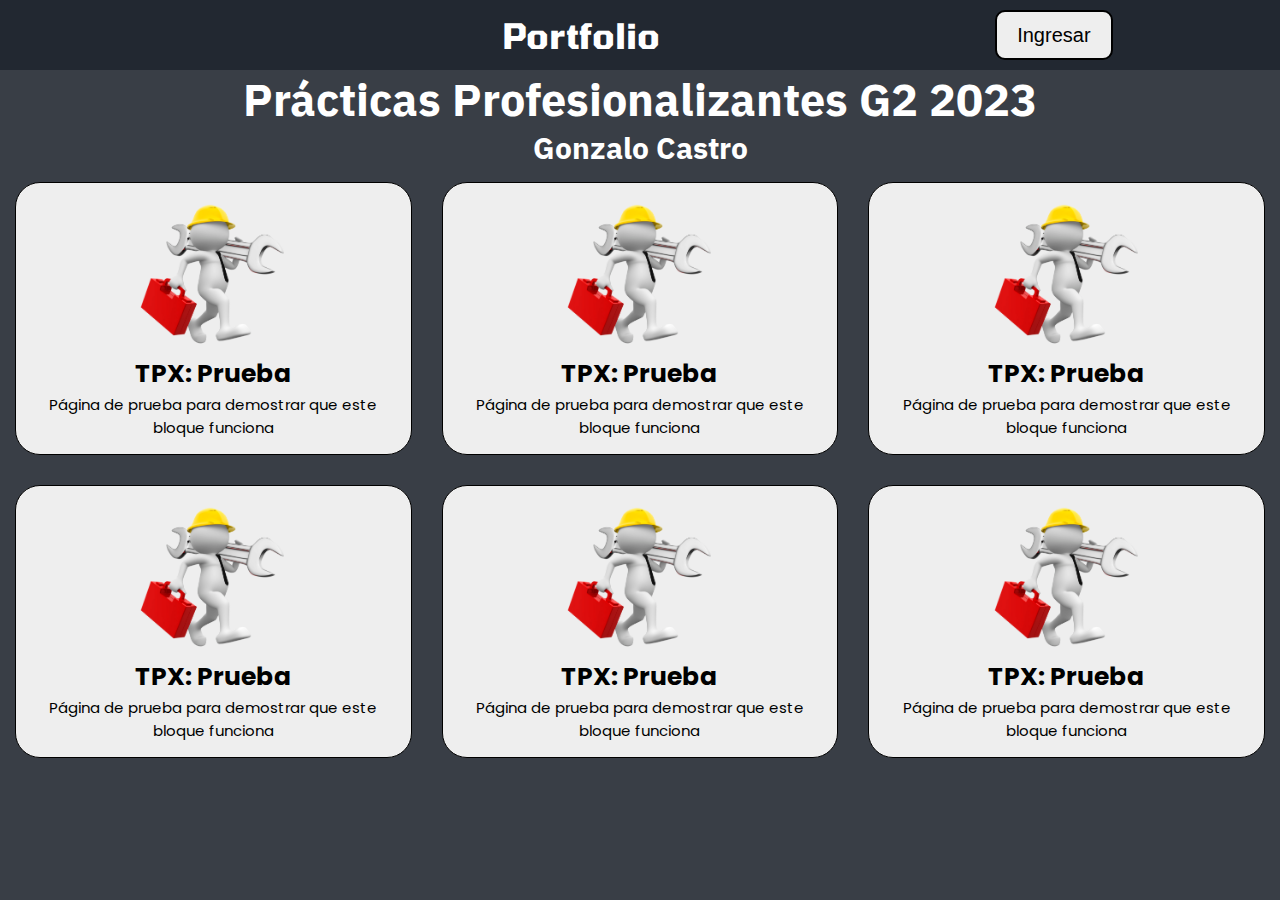
==== index.html @ 0763d1cc "Add files via upload" ====
<!DOCTYPE html>
<html lang="es">
<head>
    <meta charset="UTF-8">
    <meta http-equiv="X-UA-Compatible" content="IE=edge">
    <meta name="viewport" content="width=device-width, initial-scale=1.0">
    <link rel="stylesheet" href="css/style.css">
    <title>Portfolio</title>
</head>
<body>
    <header>
        <span></span>
        <h2 class="tomorrow white">Portfolio</h2>
        <button>Ingresar</button>
    </header>
    <main>
        <h1 class="ibm white">Prácticas Profesionalizantes G2 2023</h1>
        <h3 class="ibm white">Gonzalo Castro</h3>
        <div class="projects poppins">
            <a href="">
            <div>
                <img src="img/mantenimiento.png">
                <h4>TPX: Prueba</h4>
                <h5>Página de prueba para demostrar que este bloque funciona</h5>
            </div>
            </a>
            <a href="">
            <div>
                <img src="img/mantenimiento.png">
                <h4>TPX: Prueba</h4>
                <h5>Página de prueba para demostrar que este bloque funciona</h5>
            </div>
            </a>
            <a href="">
            <div>
                <img src="img/mantenimiento.png">
                <h4>TPX: Prueba</h4>
                <h5>Página de prueba para demostrar que este bloque funciona</h5>
            </div>
            </a>
            <a href="">
            <div>
                <img src="img/mantenimiento.png">
                <h4>TPX: Prueba</h4>
                <h5>Página de prueba para demostrar que este bloque funciona</h5>
            </div>
            </a>
            <a href="">
            <div>
                <img src="img/mantenimiento.png">
                <h4>TPX: Prueba</h4>
                <h5>Página de prueba para demostrar que este bloque funciona</h5>
            </div>
            </a>
            <a href="">
            <div>
                <img src="img/mantenimiento.png">
                <h4>TPX: Prueba</h4>
                <h5>Página de prueba para demostrar que este bloque funciona</h5>
            </div>
            </a>
        </div>
    </main>
</body>
</html>
---- css/style.css ----
@import url('https://fonts.googleapis.com/css2?family=Basic&family=IBM+Plex+Sans&family=Poppins&family=Tomorrow&family=Ubuntu&display=swap');

* {
    padding: 0;
    margin: 0;
}

html {
    background-color: rgb(57, 62, 70);
}

a {
    text-decoration: none;
    color: black;
    margin: 15px;
}

h1 {
    font-size: 45px;
}

h2 {
    font-size: 35px;
}

h3 {
    font-size: 30px;
}

h4 {
    font-size: 25px;
}

h5 {
    font-weight: normal;
    font-size: 15px;
}

header {
    display: flex;
    justify-content: space-around;
    line-height: 50px;
    width: 100%;
    padding: 10px 0 10px 0;
    background-color: rgb(34, 40, 49);
}

button {
    background-color: rgb(238, 238, 238);
    font-size: 20px;
    border-style: solid;
    border-radius: 10px;
    padding: 5px 20px 5px 20px;
}

button:hover {
    transition: 0.7s;
    background-color: rgb(0, 173, 181);
    cursor: pointer;
}

button:not(hover) {
    transition: 0.7s;
}

main {
    text-align: center;
}

.projects {
    display: grid;
    grid-template-columns: repeat(3, 1fr);
}

.projects div {
    border-style: solid;
    border-width: 1px;
    border-radius: 25px;
    padding: 15px;
    background-color: rgb(238, 238, 238);
}

.projects div:hover {
    transition: 0.5s;
    background-color: rgb(0, 173, 181);
    transform: scale(1.2, 1.2);
    padding: 0;
    padding-bottom: 15px;
}

.projects div:not(hover) {
    transition: 0.5s;
}

img {
    height: 150px;
}

/*TIPOGRAFÍAS*/

.ubuntu {
    font-family: 'Ubuntu', sans-serif;
}

.tomorrow {
    font-family: 'Tomorrow', sans-serif;
}

.basic {
    font-family: 'Basic', sans-serif;
}

.ibm {
    font-family: 'IBM Plex Sans', sans-serif;
}

.poppins {
    font-family: 'Poppins', sans-serif;
}

/*COLORES*/

.white {
    color: white;
}
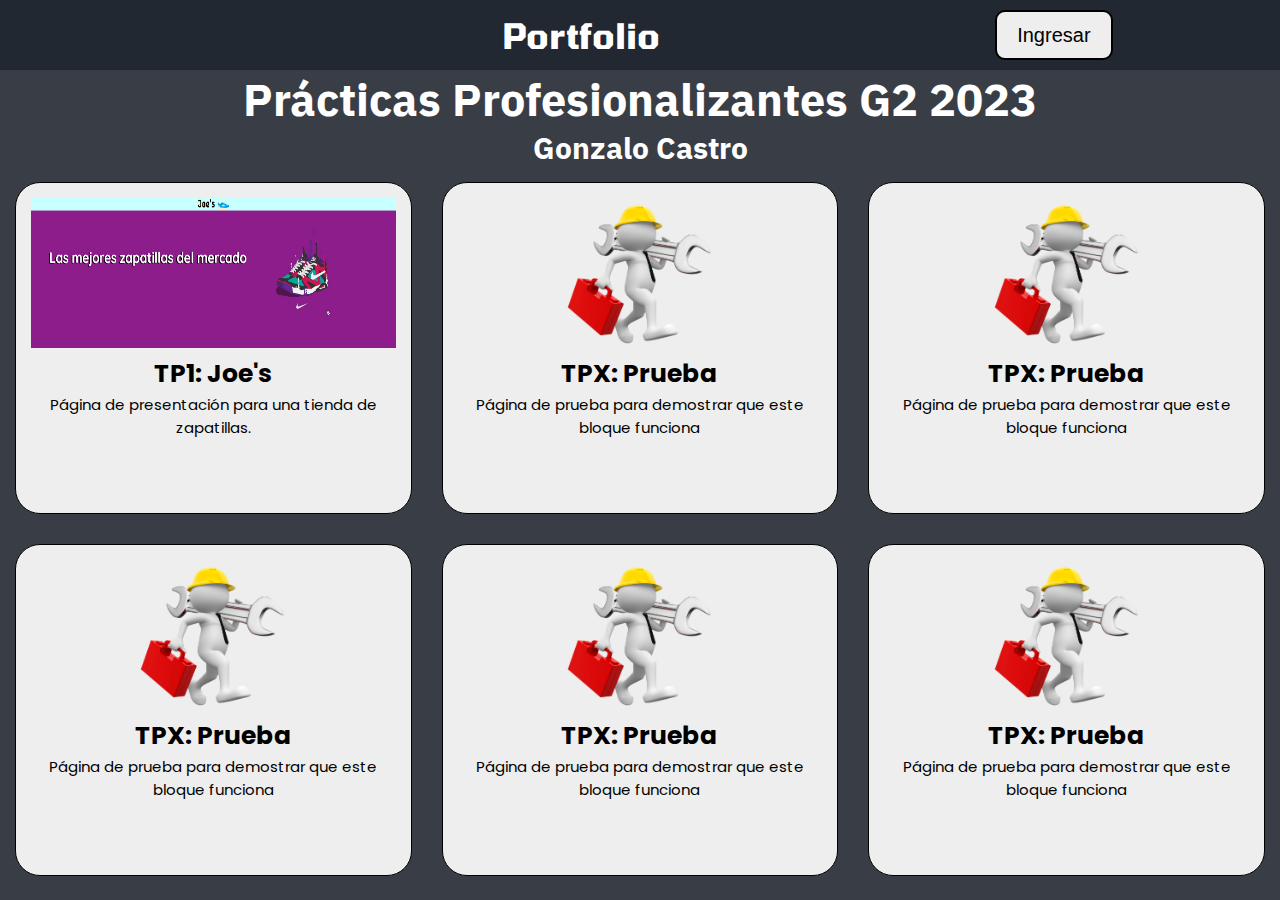
==== commit a1e9ed24: "confirmo" ====
--- a/index.html
+++ b/index.html
@@ -17,14 +17,14 @@
         <h1 class="ibm white">Prácticas Profesionalizantes G2 2023</h1>
         <h3 class="ibm white">Gonzalo Castro</h3>
         <div class="projects poppins">
-            <a href="">
-            <div>
-                <img src="img/mantenimiento.png">
-                <h4>TPX: Prueba</h4>
-                <h5>Página de prueba para demostrar que este bloque funciona</h5>
+            <a href="projects/Ejercicio 1/">
+            <div id="joes">
+                <img id="joes" src="img/Joes.png">
+                <h4>TP1: Joe's</h4>
+                <h5>Página de presentación para una tienda de zapatillas.</h5>
             </div>
             </a>
-            <a href="">
+            <a href="projects/Ejercicio 2/ejer01.html">
             <div>
                 <img src="img/mantenimiento.png">
                 <h4>TPX: Prueba</h4>
--- a/css/style.css
+++ b/css/style.css
@@ -77,6 +77,7 @@
     border-width: 1px;
     border-radius: 25px;
     padding: 15px;
+    min-height: 300px;
     background-color: rgb(238, 238, 238);
 }
 
@@ -93,6 +94,7 @@
 }
 
 img {
+    max-width: 100%;
     height: 150px;
 }
 
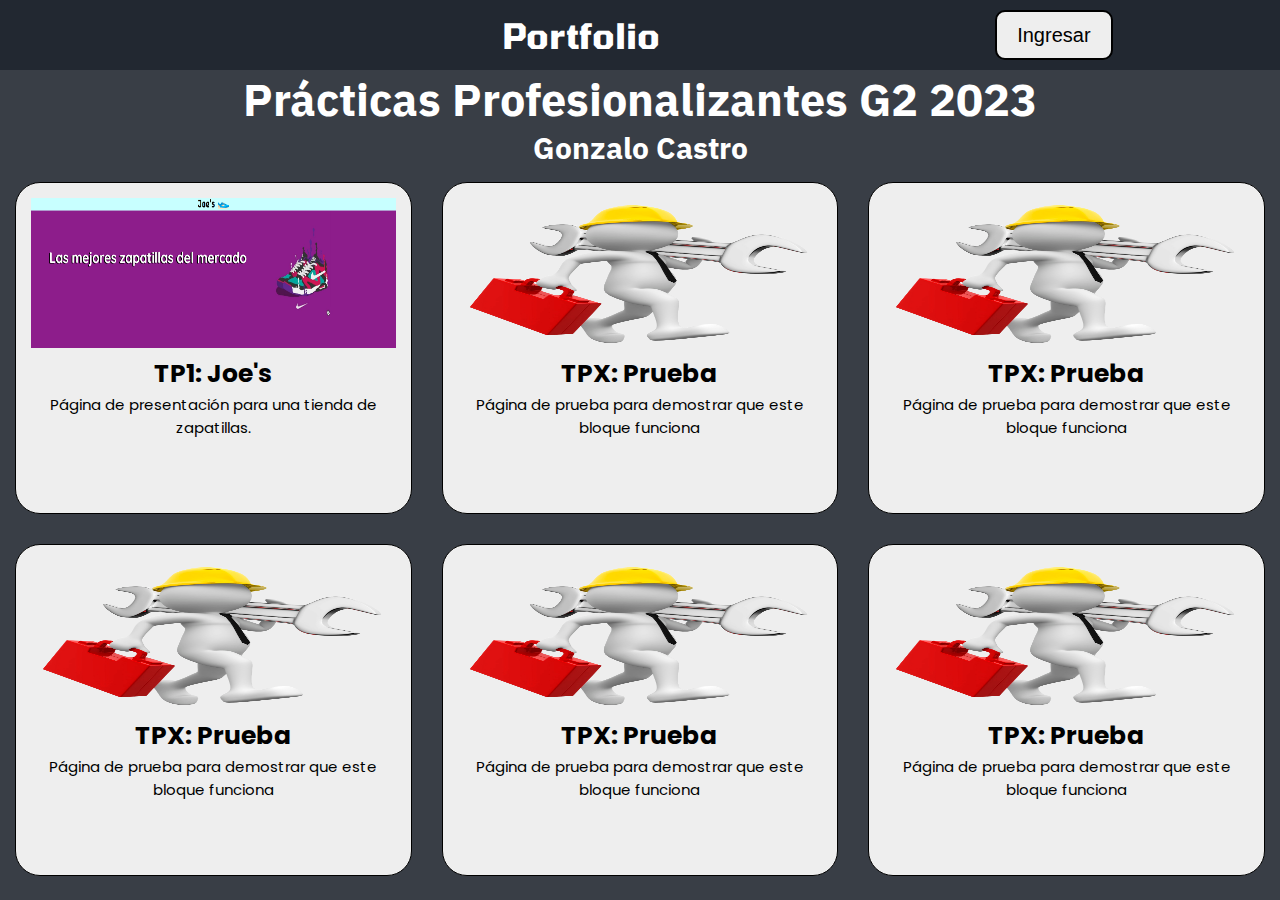
==== commit 0af04362: "Si" ====
--- a/index.html
+++ b/index.html
@@ -19,7 +19,7 @@
         <div class="projects poppins">
             <a href="projects/Ejercicio 1/">
             <div id="joes">
-                <img id="joes" src="img/Joes.png">
+                <img id="joesImg" src="img/Joes.png">
                 <h4>TP1: Joe's</h4>
                 <h5>Página de presentación para una tienda de zapatillas.</h5>
             </div>
@@ -61,5 +61,6 @@
             </a>
         </div>
     </main>
+    <script src="js/script.js"></script>
 </body>
 </html>--- a/css/style.css
+++ b/css/style.css
@@ -94,7 +94,8 @@
 }
 
 img {
-    max-width: 100%;
+    transition: 0.5s;
+    width: 100%;
     height: 150px;
 }
 
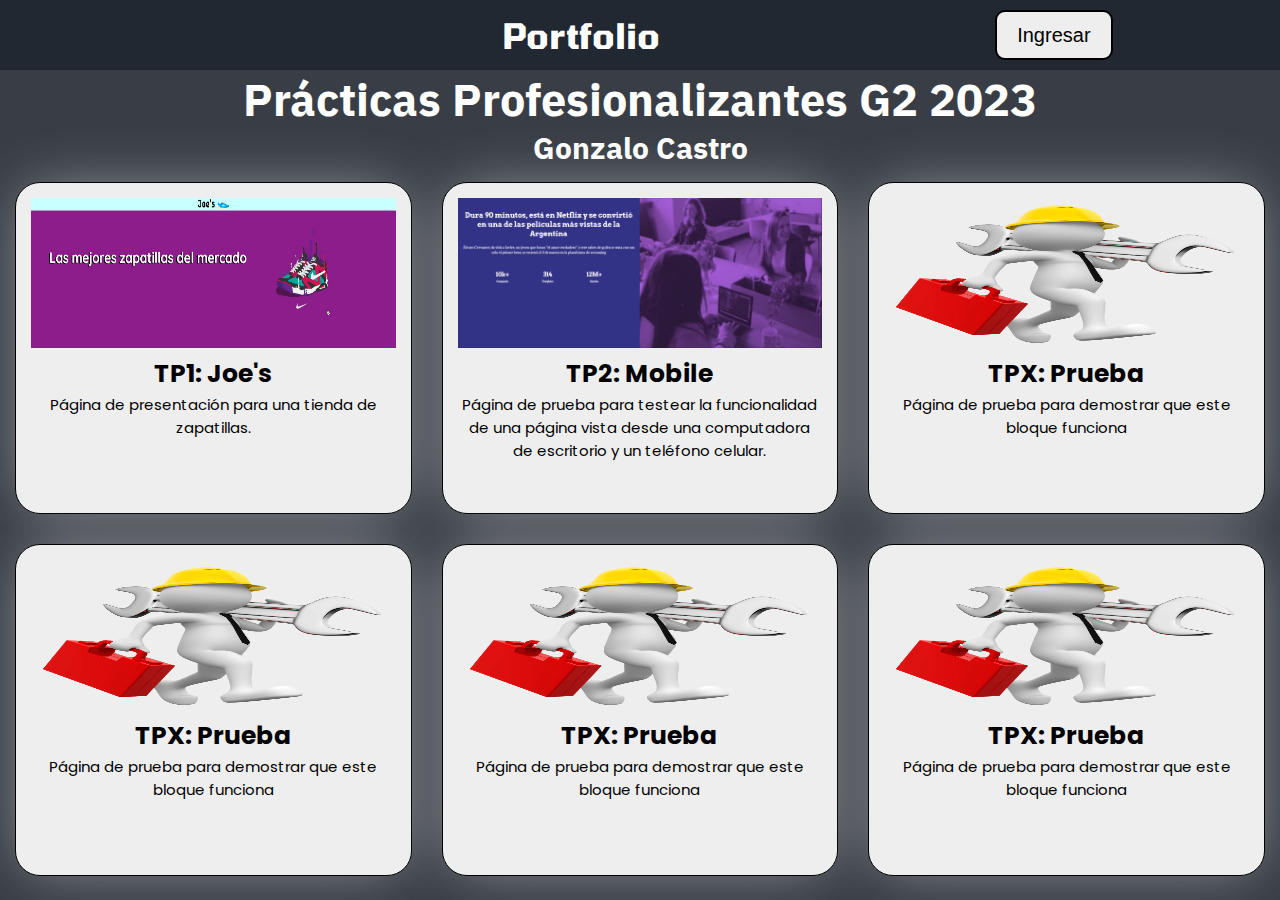
==== commit 462938c8: "a" ====
--- a/index.html
+++ b/index.html
@@ -17,21 +17,21 @@
         <h1 class="ibm white">Prácticas Profesionalizantes G2 2023</h1>
         <h3 class="ibm white">Gonzalo Castro</h3>
         <div class="projects poppins">
-            <a href="projects/Ejercicio 1/">
+            <a href="projects/Ejercicio_1/">
             <div id="joes">
                 <img id="joesImg" src="img/Joes.png">
                 <h4>TP1: Joe's</h4>
                 <h5>Página de presentación para una tienda de zapatillas.</h5>
             </div>
             </a>
-            <a href="projects/Ejercicio 2/ejer01.html">
+            <a href="projects/Ejercicio_2/ejer01.html">
             <div>
-                <img src="img/mantenimiento.png">
-                <h4>TPX: Prueba</h4>
-                <h5>Página de prueba para demostrar que este bloque funciona</h5>
+                <img src="img/Netflix.png">
+                <h4>TP2: Mobile</h4>
+                <h5>Página de prueba para testear la funcionalidad de una página vista desde una computadora de escritorio y un teléfono celular.</h5>
             </div>
             </a>
-            <a href="">
+            <a href="projects/Ejercicio_3/">
             <div>
                 <img src="img/mantenimiento.png">
                 <h4>TPX: Prueba</h4>
--- a/css/style.css
+++ b/css/style.css
@@ -7,6 +7,7 @@
 
 html {
     background-color: rgb(57, 62, 70);
+    overflow: hidden;
 }
 
 a {
@@ -78,11 +79,13 @@
     border-radius: 25px;
     padding: 15px;
     min-height: 300px;
+    box-shadow: 0px 0px 60px -11px rgba(255, 255, 255, 0.5);
     background-color: rgb(238, 238, 238);
 }
 
 .projects div:hover {
     transition: 0.5s;
+    box-shadow: 0px 0px 20px 15px rgba(0, 0, 0, 0.5);
     background-color: rgb(0, 173, 181);
     transform: scale(1.2, 1.2);
     padding: 0;
@@ -94,7 +97,6 @@
 }
 
 img {
-    transition: 0.5s;
     width: 100%;
     height: 150px;
 }
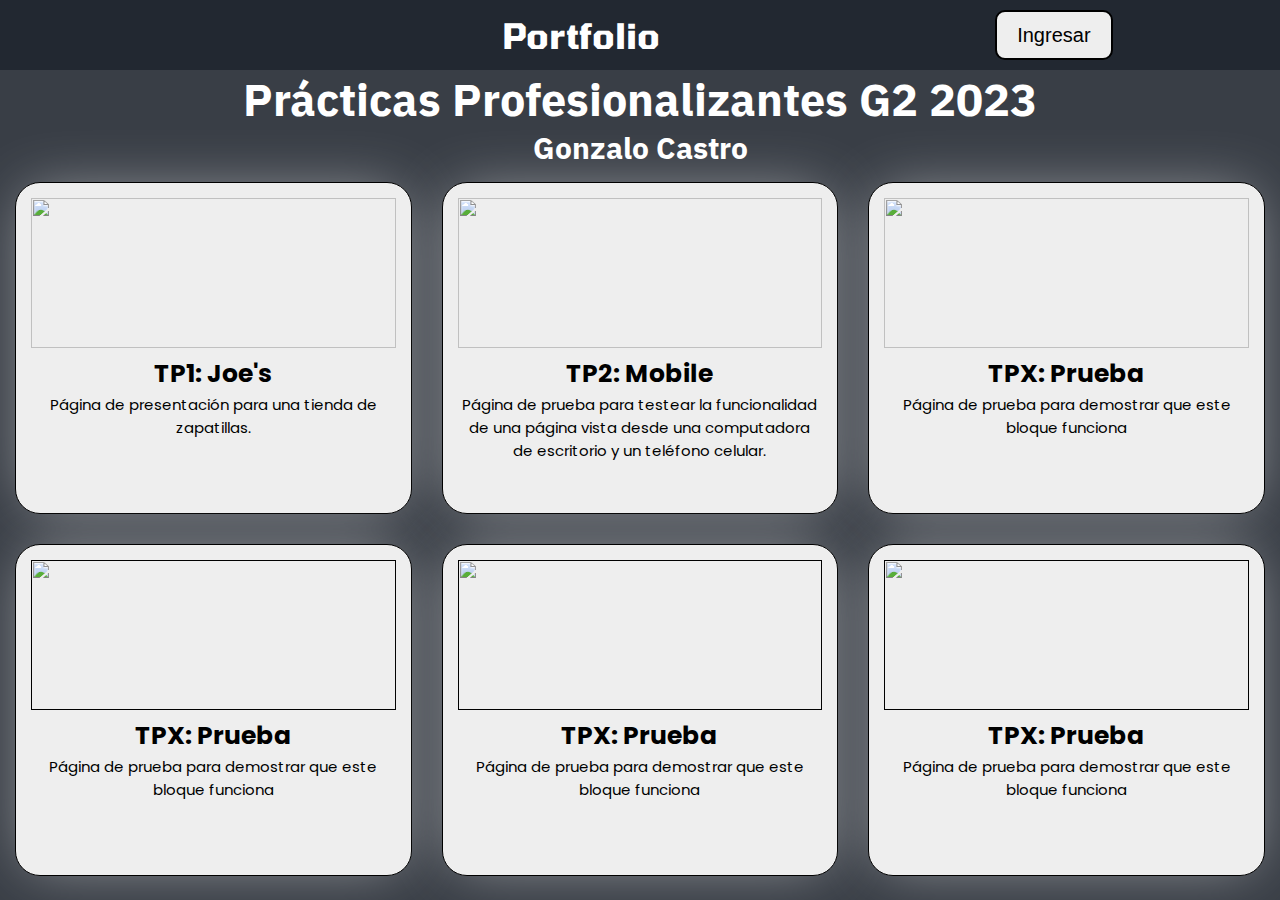
==== commit 1606e902: "resto" ====
--- a/index.html
+++ b/index.html
@@ -31,7 +31,7 @@
                 <h5>Página de prueba para testear la funcionalidad de una página vista desde una computadora de escritorio y un teléfono celular.</h5>
             </div>
             </a>
-            <a href="projects/Ejercicio_3/">
+            <a href="projects/Ejercicio_3/index.html">
             <div>
                 <img src="img/mantenimiento.png">
                 <h4>TPX: Prueba</h4>
